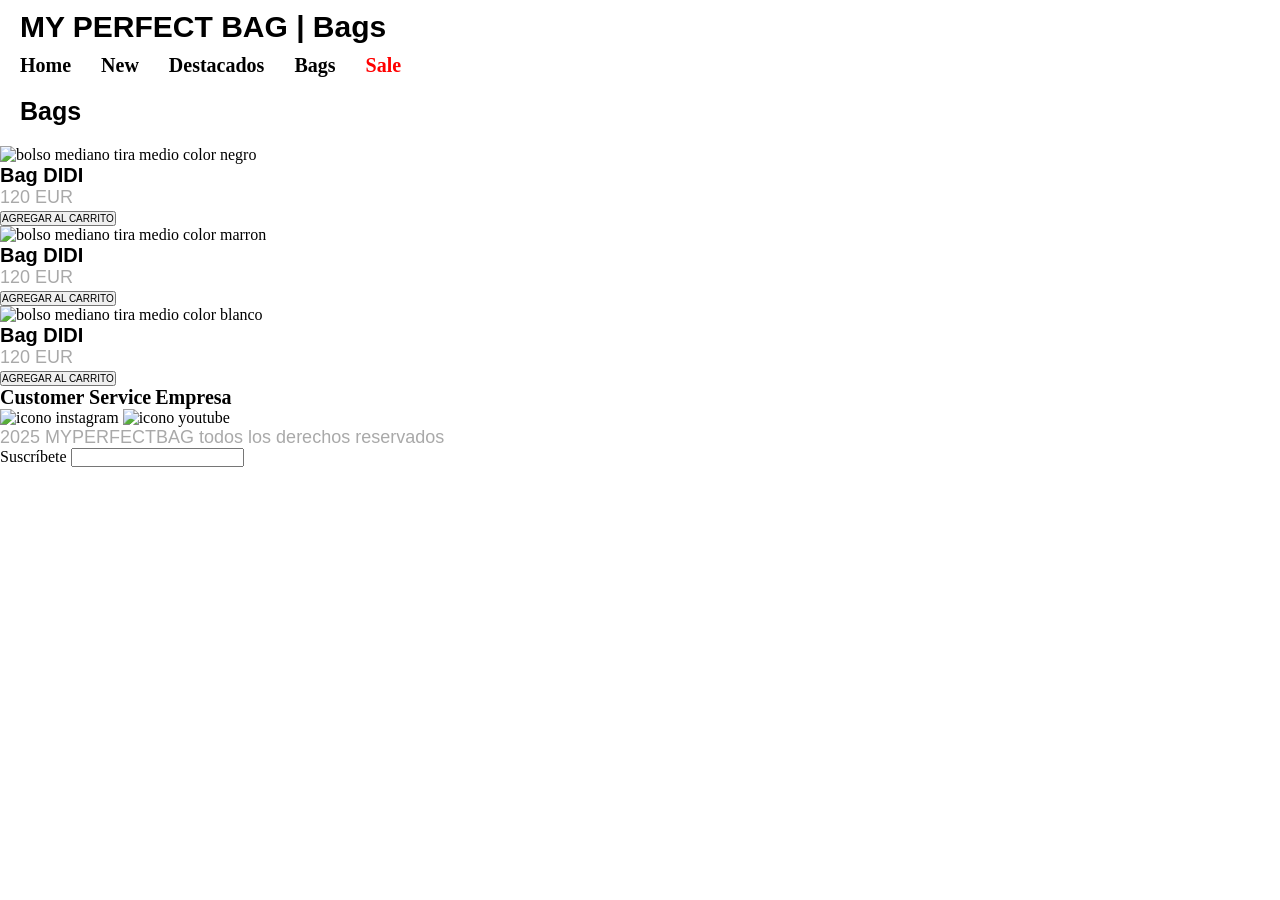
==== pages/bags.html @ c4b67654 "se agregan archivos del proyecto" ====
<!DOCTYPE html>
<html lang="es">
<head>
    <meta charset="UTF-8">
    <meta name="viewport" content="width=device-width, initial-scale=1.0">
    <title>Bags | MY PERFECT BAG</title>
    <link rel="stylesheet" href="../styles/styles.css">

</head>

<body>
     <header>
        <h1>MY PERFECT BAG | Bags</h1>
        <nav>
            <ul>
                <li><a href="../index.html">Home</a></li>
               <li><a href="new.html">New</a></li>
               <li><a href="destacados.html">Destacados</a></li>
               <li><a href="#">Bags</a></li>
               <li><a href="sale.html"class="rojo">Sale</a></li>
               
            </ul>
        </nav>

    </header>
    
</body>

   <main>
       <section>
          <h2>Bags</h2>
          <div>
            <img src="/assets/packshot-front_tonca-noir-grain_c820976f-e70b-4822-9b46-50f0cab2e204.webp" alt="bolso mediano tira medio color negro">
            <h3>Bag DIDI</h3>
            <P>120 EUR</P>
            <BUtton>AGREGAR AL CARRITO</BUtton>
          </div>
          <div>
            <img src="/assets/packshot-front_numero-dix-camel-grain.webp" alt="bolso mediano tira medio color marron">
            <h3>Bag DIDI</h3>
            <P>120 EUR</P>
            <BUtton>AGREGAR AL CARRITO</BUtton>
          </div>
          <div>
            <img src="/assets/packshot-front_numero-dix-craie-grain.webp" alt="bolso mediano tira medio color blanco">
            <h3>Bag DIDI</h3>
            <P>120 EUR</P>
            <BUtton>AGREGAR AL CARRITO</BUtton>
          </div>
        </section>
    </main>

 

 <footer>
      <!--Primer bloque dnd van links a customer service.html y Empresa.html-->
     <div>
      <a href="customerservice.html">Customer Service</a>
      <a href="empresa.html">Empresa</a>
      
     </div>

      <!--Segundo bloque social media-->
     <div>
      <img src="/assets/freepik__upload__18457.png"alt="icono instagram">
      <img src="/assets/icono-aplicacion-youtube-logotipo-aplicacion-icono-redes-sociales_561158-3674.png"alt="icono youtube">

     </div>

     <!--Tercer bloque párrafo-->
     <div>
      <p>2025 MYPERFECTBAG todos los derechos reservados</p>

     </div>

     <!--Cuarto parrafo newsletter-->
     <div>
      <form action="#####">
        <label for="newsletter">Suscríbete</label>
        <input type="email">

      </form>
     </div>
    </footer>
</body>

</html>
---- styles/styles.css ----
header{
    background-color:white;
   
}
/* tambien podría poner black aqui del h1 para ahorrar codigo*/


* {
  margin: 0;
  padding: 0;
  box-sizing: border-box;
}
/*esto es un reset a 0 para todo en general*/

.barra-navegacion {
  display: flex;
  justify-content: space-between;
  align-items: center;
}


.acciones img {
  width: 24px;          
  height: 24px;         
  object-fit: contain;  /* ajusta la imagen dentro sin deformarla */

}

.acciones {
  margin-left: auto;     /* Esto empuja los íconos a la derecha */
  display: flex;         /* Para que los íconos se alineen en fila */
  gap: 15px;

}


a{
    color: black;
    font-weight: bold;
    font-size: 20px;
    text-decoration: none;
}

/* al principio estaba asi: ul{list-style: none; pero ahora le aplico flex y utlilizamols ruta de especificidad*/


header nav ul{

    list-style: none;
    display: flex;
    gap: 30px;
    padding: 0;
    margin: 0;
    margin-left:20px;
}
/* le agrego padding y margin 0 para ponerlo en reset y empezar de 0*/

.rojo {
    color:red
}


.portada {
  margin-top: 0px;            /* Espacio externo arriba lo pongo 0 porque quiero que quede pegado al menu*/
  margin-right: auto;          /* Auto-centra horizontalmente (derecha) */
  margin-bottom: 40px;         /* Espacio externo abajo */
  margin-left: auto;           /* Auto-centra horizontalmente (izquierda) */

  padding-top: 0px;           /* Espacio interno arriba  lo pongo en 0  para no dejar espacio imagen menu*/
  padding-right: 0px;          /* Sin espacio interno a la derecha */
  padding-bottom: 40px;        /* Espacio interno abajo */
  padding-left: 0px;           /* Sin espacio interno a la izquierda */
  
}       

h1{
    color:black;
    font-family: Arial, Helvetica, sans-serif;
    font-size: 30px;
    margin-bottom: 10px; /*pongo este margin para separar entre titulo y menú y que no  me baje mas la imagen*/
    margin-top: 10px;
    margin-left: 20px;
}

.fila-productos {               /* es el contenedor que envuelve las tarjetas*/
  display: flex;               /* Activa Flexbox para que se pongan en linea */
  gap: 30px;                   
  justify-content:left;     
  flex-wrap: wrap;             
  margin: 20px;              
}


.producto {                  /*cada tarjeta individual define como se ve la tarjeta*/
  width: 250px;              /*ancho de la caja*/ 
  padding: 20px;               
  border: 1px solid #fff;           
  text-align: center;          
  box-shadow: 0 2px 5px rgba(0, 0, 0, 0.1);  /* Sombra suave */
}

.producto img {                /* estilo para la imagen*/
  width: 100%;                 /* La imagen se adapta al ancho de la tarjeta */
  height: auto;                /* Mantiene proporciones */
  display: block;
  margin-bottom: 10px;
}


h2{
    color:black;
    font-family: Arial, Helvetica, sans-serif;
    font-size: 25px;
    margin: 20px;
}

h3{
    color:black;
    font-family: Arial, Helvetica, sans-serif;
    font-size: 20px;
}

p{  color:darkgrey;
    font-family:Arial, Helvetica, sans-serif;
    font-size: 18px;

}

button{
    
    color:black;
    font-family: Arial, Helvetica, sans-serif;
    font-size: 10px;

}

strong{

    color:black;
    font-weight: bold;
    font-size: 8px

}

/* Aqui agrego el css para armar mi grill de videos perfect match */

.collage-videos {
  display: grid;
  grid-template-columns: repeat(4, 1fr); /* 4 columnas iguales */
  grid-auto-rows: 200px; 
  gap: 10px;
  padding: 20px;
}

.video video {
  width: 100%;
  height: 100%;
  object-fit: cover;
  border-radius: 8px;
}

/* Distribución estilo collage de los videos */
.v1 {
  grid-column: span 2;
  grid-row: span 2;
}

.v2 {
  grid-column: span 2;
  grid-row: span 1;
}

.v3 {
  grid-column: span 1;
  grid-row: span 3;
}

.v4 {
  grid-column: span 1;
  grid-row: span 3;
}

.v5 {
  grid-column: span 2;
  grid-row: span 2;
}



/* CAJÓN PRINCIPAL */
.footer {
  display: flex;
  flex-direction: column;
  gap: 20px;
  background-color:white;
  color: black;
  padding: 40px 20px;
  font-family: 'Montserrat', sans-serif;
}

/* CONTENEDOR PARA ENLACES + NEWSLETTER EN FILA */
.footer-top {
  display: flex;
  justify-content: space-between;
  flex-wrap: wrap;
}

/* BLOQUE DE ENLACES */
.footer-links {
  display: flex;
  flex-direction: row;
  gap: 10px;
}

.footer-links a {
  color: black;
  font-size: 16px;
  text-decoration: none;
}

.footer-links a:hover {
  text-decoration: underline;
}

/* BLOQUE DE NEWSLETTER */
.footer-newsletter {
  display: flex;
  flex-direction: column;
  text-align:right;
  gap: 10px;
}

.footer-newsletter label {
  font-size: 14px;
}

.footer-newsletter input[type="email"] {
  padding: 8px;
  border: none;
  border-radius: 4px;
  width: 200px;
}

/* BLOQUE DE REDES */
.footer-social {
  display: flex;
  gap: 10px;
}
.footer-social img {
  width: 15px;
  height: 15px;
}

/* COPYRIGHT */
.footer-copy {
  text-align:left;
  font-size: 12px;
  color: #aaa;
}

.footer-copy p {
  font-size: 12px;
  color: #aaa;
  margin-top: 10px;
}

.footer-newsletter button {
  padding: 8px 12px;
  background-color: #70ab93;
  border: none;
  border-radius: 4px;
  color: black;
  cursor: pointer;
  font-size: 14px;
  transition: background-color 0.3s ease;
}

.footer-newsletter button:hover {
  background-color: #c4124a;
}
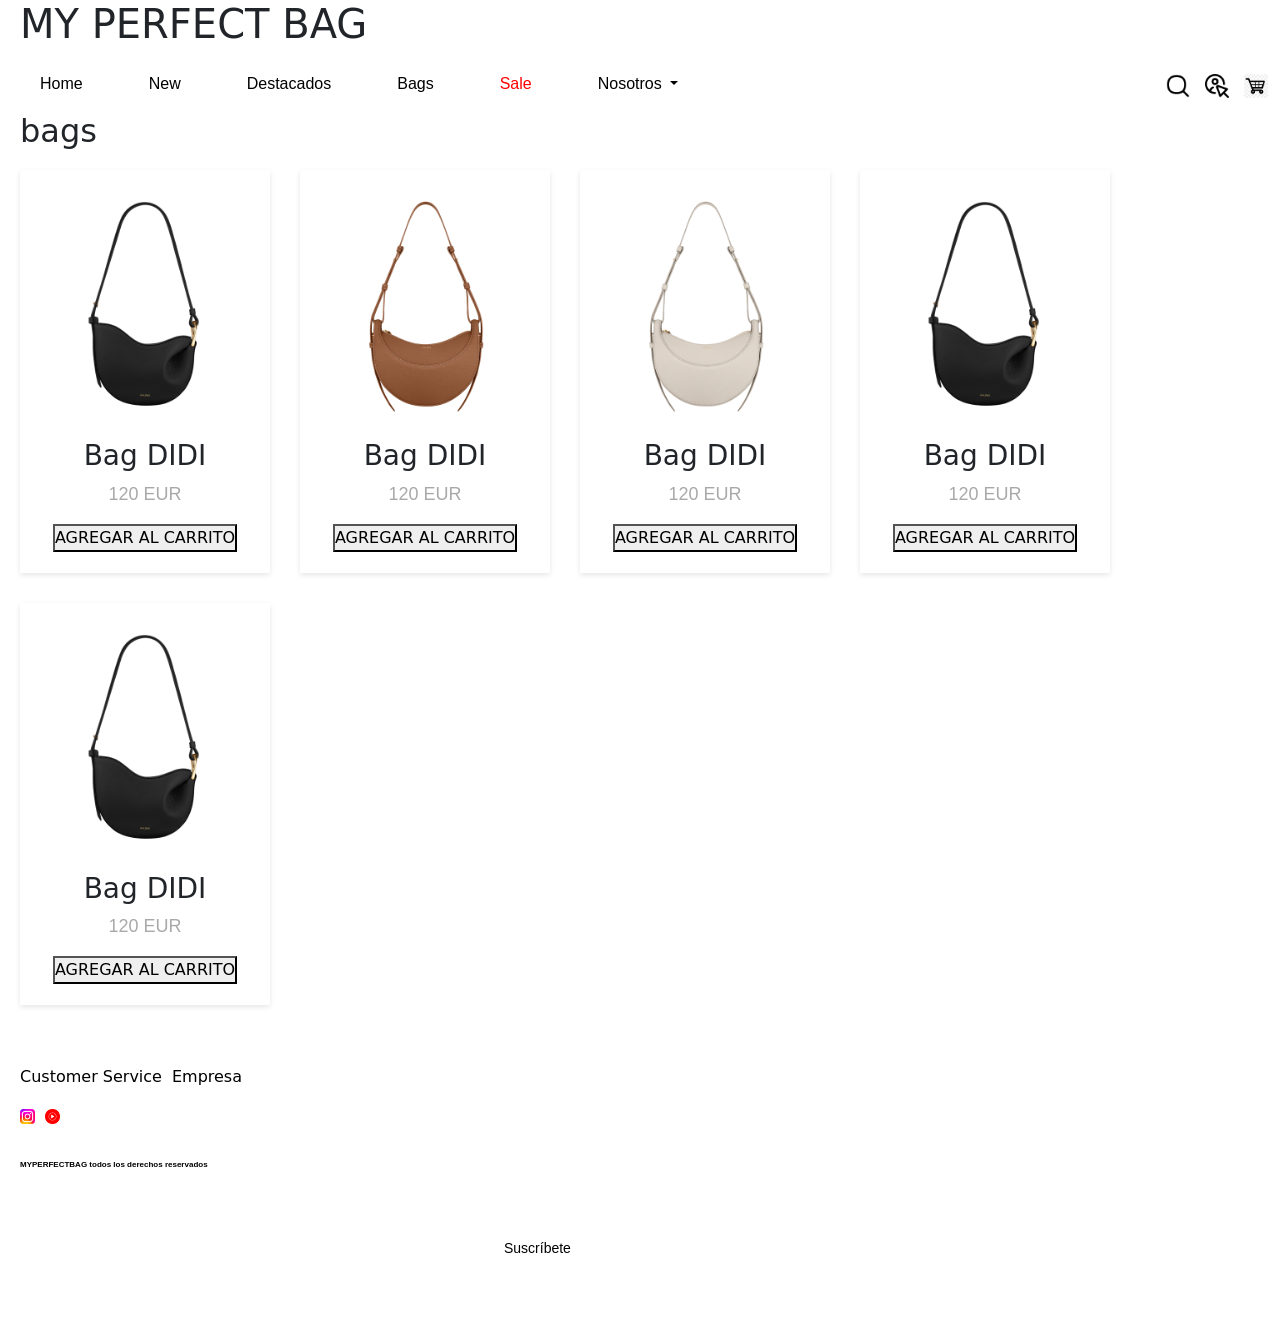
==== commit a55bfc59: "Cambios 23/7/2025" ====
--- a/pages/bags.html
+++ b/pages/bags.html
@@ -3,78 +3,122 @@
 <head>
     <meta charset="UTF-8">
     <meta name="viewport" content="width=device-width, initial-scale=1.0">
-    <title>Bags | MY PERFECT BAG</title>
+    <title>MY PERFECT BAG</title>
+
     <link rel="stylesheet" href="../styles/styles.css">
+
+    <link href="https://cdn.jsdelivr.net/npm/bootstrap@5.3.7/dist/css/bootstrap.min.css" rel="stylesheet" integrity="sha384-LN+7fdVzj6u52u30Kp6M/trliBMCMKTyK833zpbD+pXdCLuTusPj697FH4R/5mcr" crossorigin="anonymous">
+
+      <link rel="stylesheet" href="https://unpkg.com/aos@next/dist/aos.css" />
 
 </head>
 
 <body>
      <header>
-        <h1>MY PERFECT BAG | Bags</h1>
-        <nav>
-            <ul>
-                <li><a href="../index.html">Home</a></li>
-               <li><a href="new.html">New</a></li>
-               <li><a href="destacados.html">Destacados</a></li>
-               <li><a href="#">Bags</a></li>
-               <li><a href="sale.html"class="rojo">Sale</a></li>
-               
-            </ul>
-        </nav>
 
-    </header>
+        <h1 data-aos="fade-up">MY PERFECT BAG</h1>
+
+  <nav class="navbar navbar-expand-lg custom-navbar">
+    <div class="container-fluid">
+      <button class="navbar-toggler" type="button" data-bs-toggle="collapse" data-bs-target="#navMain" aria-controls="navMain" aria-expanded="false" aria-label="Toggle navigation">
+        <span class="navbar-toggler-icon"></span>
+      </button>
+
+      <div class="collapse navbar-collapse" id="navMain">
+        <ul class="navbar-nav me-auto mb-2 mb-lg-0">
+  <li class="nav-item"><a class="nav-link" href="../">Home</a></li>
+  <li class="nav-item"><a class="nav-link" href="new.html">New</a></li>
+  <li class="nav-item"><a class="nav-link" href="destacados.html">Destacados</a></li>
+  <li class="nav-item"><a class="nav-link" href="bags.html">Bags</a></li>
+  <li class="nav-item"><a class="nav-link rojo sale-tab" href="sale.html">Sale</a></li>
+
+  <!-- NUEVO DROPDOWN DESPUÉS DE SALE -->
+  <li class="nav-item dropdown">
+    <a class="nav-link dropdown-toggle" href="#" role="button" data-bs-toggle="dropdown" aria-expanded="false">
+      Nosotros
+    </a>
+    <ul class="dropdown-menu">
+      <li><a class="dropdown-item" href="pages/empresa.html">Empresa</a></li>
+      <li><a class="dropdown-item" href="pages/customerservice.html">Customer Service</a></li>
+    </ul>
+  </li>
+</ul>
+
+        <div class="acciones">
+          <a href="#"><img src="../assets/lupa.png" alt="busqueda"></a>
+          <a href="#"><img src="../assets/login.png" alt="login"></a>
+          <a href="#"><img src="../assets/carrito.jpeg" alt="carrito"></a>
+        </div>
+      </div>
+    </div>
+  </nav>
+</header>
     
 </body>
 
    <main>
        <section>
-          <h2>Bags</h2>
-          <div>
-            <img src="/assets/packshot-front_tonca-noir-grain_c820976f-e70b-4822-9b46-50f0cab2e204.webp" alt="bolso mediano tira medio color negro">
+          <h2>bags</h2>
+          <div class="fila-productos"> <!--Contenedor padre-->
+           <div class="producto">
+            <img src="../assets/bolsonegroDidi.webp" alt="bolso mediano tira medio color negro">
             <h3>Bag DIDI</h3>
             <P>120 EUR</P>
             <BUtton>AGREGAR AL CARRITO</BUtton>
           </div>
-          <div>
-            <img src="/assets/packshot-front_numero-dix-camel-grain.webp" alt="bolso mediano tira medio color marron">
+           <div class="producto">
+            <img src="../assets/bolsomarronDidi.webp" alt="bolso mediano tira medio color marron">
             <h3>Bag DIDI</h3>
             <P>120 EUR</P>
             <BUtton>AGREGAR AL CARRITO</BUtton>
           </div>
-          <div>
-            <img src="/assets/packshot-front_numero-dix-craie-grain.webp" alt="bolso mediano tira medio color blanco">
+           <div class="producto">
+            <img src="../assets/bolsoblancoDidi.webp" alt="bolso mediano tira medio color blanco">
+            <h3>Bag DIDI</h3>
+            <P>120 EUR</P>
+            <BUtton>AGREGAR AL CARRITO</BUtton>
+          </div>
+          <div class="producto">
+            <img src="../assets/bolsonegroDidi.webp" alt="bolso mediano tira medio color negro">
+            <h3>Bag DIDI</h3>
+            <P>120 EUR</P>
+            <BUtton>AGREGAR AL CARRITO</BUtton>
+          </div>
+          <div class="producto">
+            <img src="../assets/bolsonegroDidi.webp" alt="bolso mediano tira medio color negro">
             <h3>Bag DIDI</h3>
             <P>120 EUR</P>
             <BUtton>AGREGAR AL CARRITO</BUtton>
           </div>
         </section>
+
     </main>
 
  
 
- <footer>
+<footer class="footer">
       <!--Primer bloque dnd van links a customer service.html y Empresa.html-->
-     <div>
+     <div class="footer-links">
       <a href="customerservice.html">Customer Service</a>
       <a href="empresa.html">Empresa</a>
       
      </div>
 
       <!--Segundo bloque social media-->
-     <div>
-      <img src="/assets/freepik__upload__18457.png"alt="icono instagram">
-      <img src="/assets/icono-aplicacion-youtube-logotipo-aplicacion-icono-redes-sociales_561158-3674.png"alt="icono youtube">
+     <div class="footer-social">
+      <img src="../assets/iconoinstagram.png"alt="icono instagram">
+      <img src="../assets/iconoyoutube.png"alt="icono youtube">
 
      </div>
 
      <!--Tercer bloque párrafo-->
-     <div>
-      <p>2025 MYPERFECTBAG todos los derechos reservados</p>
+     <div class="footer-copy">
+      <p><strong> MYPERFECTBAG todos los derechos reservados</strong></p>
 
      </div>
 
      <!--Cuarto parrafo newsletter-->
-     <div>
+     <div class="footer-newsletter">
       <form action="#####">
         <label for="newsletter">Suscríbete</label>
         <input type="email">
@@ -82,6 +126,15 @@
       </form>
      </div>
     </footer>
+
+   
+    <script src="https://cdn.jsdelivr.net/npm/bootstrap@5.3.7/dist/js/bootstrap.bundle.min.js" integrity="sha384-ndDqU0Gzau9qJ1lfW4pNLlhNTkCfHzAVBReH9diLvGRem5+R9g2FzA8ZGN954O5Q" crossorigin="anonymous"></script>
+
+  <script src="https://unpkg.com/aos@next/dist/aos.js"></script>
+  <script>
+    AOS.init();
+  </script>
+
 </body>
 
 </html>
--- a/styles/styles.css
+++ b/styles/styles.css
@@ -1,269 +1,243 @@
-header{
-    background-color:white;
-   
-}
-/* tambien podría poner black aqui del h1 para ahorrar codigo*/
-
-
 * {
   margin: 0;
   padding: 0;
   box-sizing: border-box;
 }
-/*esto es un reset a 0 para todo en general*/
+
+body {
+  font-family: 'Montserrat', sans-serif;
+}
+
+header {
+  background-color: white;
+}
+header nav ul {
+  list-style: none;
+  display: flex;
+  gap: 30px;
+  margin: 0;
+  padding: 0;
+  margin-left: 20px;
+}
 
 .barra-navegacion {
   display: flex;
   justify-content: space-between;
   align-items: center;
-}
-
-
+  gap: 0;
+}
+
+.navbar-nav > .nav-item {
+  margin-right: 20px;
+}
+
+.nav-link,
+.dropdown-item {
+  font-family: 'Montserrat', sans-serif;
+  font-weight: 600;
+  font-size: 18px;
+  text-decoration: none;
+  color: black !important;
+
+}
+
+.nav-link:hover {
+  text-decoration: underline;
+}
+
+.rojo {
+  color: red !important;
+}
+
+/* Aplicamos Font Poppins solo en elementos específicos */
+
+p,
+button,
+input,
+.footer-newsletter label {
+  font-family: 'Poppins', sans-serif;
+  font-weight: 400;
+}
+
+
+.acciones {
+  display: flex;
+  justify-content: flex-start;
+  align-items: center;
+  gap: 15px;
+  margin-left: auto;
+}
 .acciones img {
-  width: 24px;          
-  height: 24px;         
-  object-fit: contain;  /* ajusta la imagen dentro sin deformarla */
-
-}
-
-.acciones {
-  margin-left: auto;     /* Esto empuja los íconos a la derecha */
-  display: flex;         /* Para que los íconos se alineen en fila */
-  gap: 15px;
-
-}
-
-
-a{
-    color: black;
-    font-weight: bold;
-    font-size: 20px;
-    text-decoration: none;
-}
-
-/* al principio estaba asi: ul{list-style: none; pero ahora le aplico flex y utlilizamols ruta de especificidad*/
-
-
-header nav ul{
-
-    list-style: none;
-    display: flex;
-    gap: 30px;
-    padding: 0;
-    margin: 0;
-    margin-left:20px;
-}
-/* le agrego padding y margin 0 para ponerlo en reset y empezar de 0*/
-
-.rojo {
-    color:red
-}
-
+  width: 24px;
+  height: 24px;
+  -o-object-fit: contain;
+     object-fit: contain;
+}
+
+a {
+  color: black;
+  font-size: 20px;
+  text-decoration: none;
+}
 
 .portada {
-  margin-top: 0px;            /* Espacio externo arriba lo pongo 0 porque quiero que quede pegado al menu*/
-  margin-right: auto;          /* Auto-centra horizontalmente (derecha) */
-  margin-bottom: 40px;         /* Espacio externo abajo */
-  margin-left: auto;           /* Auto-centra horizontalmente (izquierda) */
-
-  padding-top: 0px;           /* Espacio interno arriba  lo pongo en 0  para no dejar espacio imagen menu*/
-  padding-right: 0px;          /* Sin espacio interno a la derecha */
-  padding-bottom: 40px;        /* Espacio interno abajo */
-  padding-left: 0px;           /* Sin espacio interno a la izquierda */
-  
-}       
-
-h1{
-    color:black;
-    font-family: Arial, Helvetica, sans-serif;
-    font-size: 30px;
-    margin-bottom: 10px; /*pongo este margin para separar entre titulo y menú y que no  me baje mas la imagen*/
-    margin-top: 10px;
-    margin-left: 20px;
-}
-
-.fila-productos {               /* es el contenedor que envuelve las tarjetas*/
-  display: flex;               /* Activa Flexbox para que se pongan en linea */
-  gap: 30px;                   
-  justify-content:left;     
-  flex-wrap: wrap;             
-  margin: 20px;              
-}
-
-
-.producto {                  /*cada tarjeta individual define como se ve la tarjeta*/
-  width: 250px;              /*ancho de la caja*/ 
-  padding: 20px;               
-  border: 1px solid #fff;           
-  text-align: center;          
-  box-shadow: 0 2px 5px rgba(0, 0, 0, 0.1);  /* Sombra suave */
-}
-
-.producto img {                /* estilo para la imagen*/
-  width: 100%;                 /* La imagen se adapta al ancho de la tarjeta */
-  height: auto;                /* Mantiene proporciones */
+  margin: 0 auto 40px auto;
+  padding: 0 0 40px 0;
+}
+
+h1 {
+  font-size: 30px;
+
+  margin: 20px;
+}
+
+h2 {
+  color: black;
+
+  font-size: 25px;
+  margin: 20px;
+}
+
+h3 {
+  color: black;
+
+  font-size: 20px;
+}
+
+p {
+  color: darkgrey;
+
+  font-size: 18px;
+}
+
+button {
+  color: black;
+  font-size: 10px;
+}
+
+strong {
+  color: black;
+  font-weight: bold;
+  font-size: 8px;
+}
+
+@keyframes blink {
+  0%, 100% {
+    opacity: 1;
+  }
+  50% {
+    opacity: 0;
+  }
+}
+.sale-tab {
+  color: red;
+  animation: blink 5s infinite;
+}
+
+.custom-navbar {
+  background-color: white !important;
+  padding: 10px 20px;
+}
+
+.fila-productos {
+  display: flex;
+  gap: 30px;
+  justify-content: left;
+  flex-wrap: wrap;
+  margin: 20px;
+}
+.fila-productos .producto {
+  width: 250px;
+  padding: 20px;
+  border: 1px solid white;
+  text-align: center;
+  box-shadow: 0 2px 5px rgba(0, 0, 0, 0.1);
+}
+.fila-productos .producto img {
+  width: 100%;
+  height: auto;
   display: block;
   margin-bottom: 10px;
 }
 
-
-h2{
-    color:black;
-    font-family: Arial, Helvetica, sans-serif;
-    font-size: 25px;
-    margin: 20px;
-}
-
-h3{
-    color:black;
-    font-family: Arial, Helvetica, sans-serif;
-    font-size: 20px;
-}
-
-p{  color:darkgrey;
-    font-family:Arial, Helvetica, sans-serif;
-    font-size: 18px;
-
-}
-
-button{
-    
-    color:black;
-    font-family: Arial, Helvetica, sans-serif;
-    font-size: 10px;
-
-}
-
-strong{
-
-    color:black;
-    font-weight: bold;
-    font-size: 8px
-
-}
-
-/* Aqui agrego el css para armar mi grill de videos perfect match */
-
 .collage-videos {
   display: grid;
-  grid-template-columns: repeat(4, 1fr); /* 4 columnas iguales */
-  grid-auto-rows: 200px; 
+  grid-template-columns: repeat(4, 1fr);
+  grid-auto-rows: 200px;
   gap: 10px;
   padding: 20px;
 }
-
-.video video {
+.collage-videos .video video {
   width: 100%;
   height: 100%;
-  object-fit: cover;
+  -o-object-fit: cover;
+     object-fit: cover;
   border-radius: 8px;
 }
-
-/* Distribución estilo collage de los videos */
-.v1 {
+.collage-videos .v1 {
   grid-column: span 2;
   grid-row: span 2;
 }
-
-.v2 {
+.collage-videos .v2 {
   grid-column: span 2;
   grid-row: span 1;
 }
-
-.v3 {
+.collage-videos .v3, .collage-videos .v4 {
   grid-column: span 1;
   grid-row: span 3;
 }
-
-.v4 {
-  grid-column: span 1;
-  grid-row: span 3;
-}
-
-.v5 {
+.collage-videos .v5 {
   grid-column: span 2;
   grid-row: span 2;
 }
 
-
-
-/* CAJÓN PRINCIPAL */
 .footer {
   display: flex;
   flex-direction: column;
   gap: 20px;
-  background-color:white;
+  background-color: white;
   color: black;
   padding: 40px 20px;
-  font-family: 'Montserrat', sans-serif;
-}
-
-/* CONTENEDOR PARA ENLACES + NEWSLETTER EN FILA */
+
+}
 .footer-top {
   display: flex;
   justify-content: space-between;
+  align-items: center;
+  gap: 0;
   flex-wrap: wrap;
 }
-
-/* BLOQUE DE ENLACES */
 .footer-links {
   display: flex;
   flex-direction: row;
   gap: 10px;
 }
-
 .footer-links a {
   color: black;
   font-size: 16px;
   text-decoration: none;
 }
-
 .footer-links a:hover {
   text-decoration: underline;
 }
-
-/* BLOQUE DE NEWSLETTER */
 .footer-newsletter {
   display: flex;
   flex-direction: column;
-  text-align:right;
-  gap: 10px;
+  align-items:flex-end;
+  text-align: right;
+  margin: 0 auto;
+  padding: 20px;
 }
 
 .footer-newsletter label {
   font-size: 14px;
 }
-
-.footer-newsletter input[type="email"] {
+.footer-newsletter input[type=email] {
   padding: 8px;
   border: none;
   border-radius: 4px;
   width: 200px;
 }
-
-/* BLOQUE DE REDES */
-.footer-social {
-  display: flex;
-  gap: 10px;
-}
-.footer-social img {
-  width: 15px;
-  height: 15px;
-}
-
-/* COPYRIGHT */
-.footer-copy {
-  text-align:left;
-  font-size: 12px;
-  color: #aaa;
-}
-
-.footer-copy p {
-  font-size: 12px;
-  color: #aaa;
-  margin-top: 10px;
-}
-
 .footer-newsletter button {
   padding: 8px 12px;
   background-color: #70ab93;
@@ -274,8 +248,90 @@
   font-size: 14px;
   transition: background-color 0.3s ease;
 }
-
 .footer-newsletter button:hover {
   background-color: #c4124a;
 }
-
+.footer-social {
+  display: flex;
+  gap: 10px;
+}
+.footer-social img {
+  width: 15px;
+  height: 15px;
+}
+.footer-copy {
+  text-align: left;
+  font-size: 12px;
+  color: #aaa;
+}
+.footer-copy p {
+  font-size: 12px;
+  color: #aaa;
+  margin-top: 10px;
+}
+
+@media (max-width: 768px) {
+  .barra-navegacion {
+    flex-direction: column;
+    align-items: center;
+    gap: 10px;
+  }
+  .barra-navegacion nav ul {
+    flex-direction: column;
+    align-items: center;
+    gap: 15px;
+    margin-left: 0;
+  }
+  .acciones {
+    justify-content: center;
+    margin-left: 0;
+  }
+  .fila-productos {
+    justify-content: center;
+    gap: 20px;
+  }
+  .fila-productos .producto {
+    width: 90%;
+  }
+  .footer {
+    text-align: center;
+    align-items: center;
+  }
+  .footer-links, .footer-social, .footer-newsletter {
+    flex-direction: column;
+    align-items: center;
+  }
+}
+@media (min-width: 769px) and (max-width: 1024px) {
+  .barra-navegacion {
+    flex-direction: column;
+    align-items: center;
+    gap: 15px;
+  }
+  .barra-navegacion nav ul {
+    flex-direction: row;
+    flex-wrap: wrap;
+    justify-content: center;
+    gap: 20px;
+    margin-left: 0;
+  }
+  .acciones {
+    justify-content: center;
+    margin-left: 0;
+  }
+  .fila-productos {
+    justify-content: center;
+    gap: 25px;
+  }
+  .fila-productos .producto {
+    width: 45%;
+  }
+  .footer {
+    text-align: center;
+    align-items: center;
+  }
+  .footer-links, .footer-social, .footer-newsletter {
+    justify-content: center;
+    flex-wrap: wrap;
+  }
+}/*# sourceMappingURL=styles.css.map */
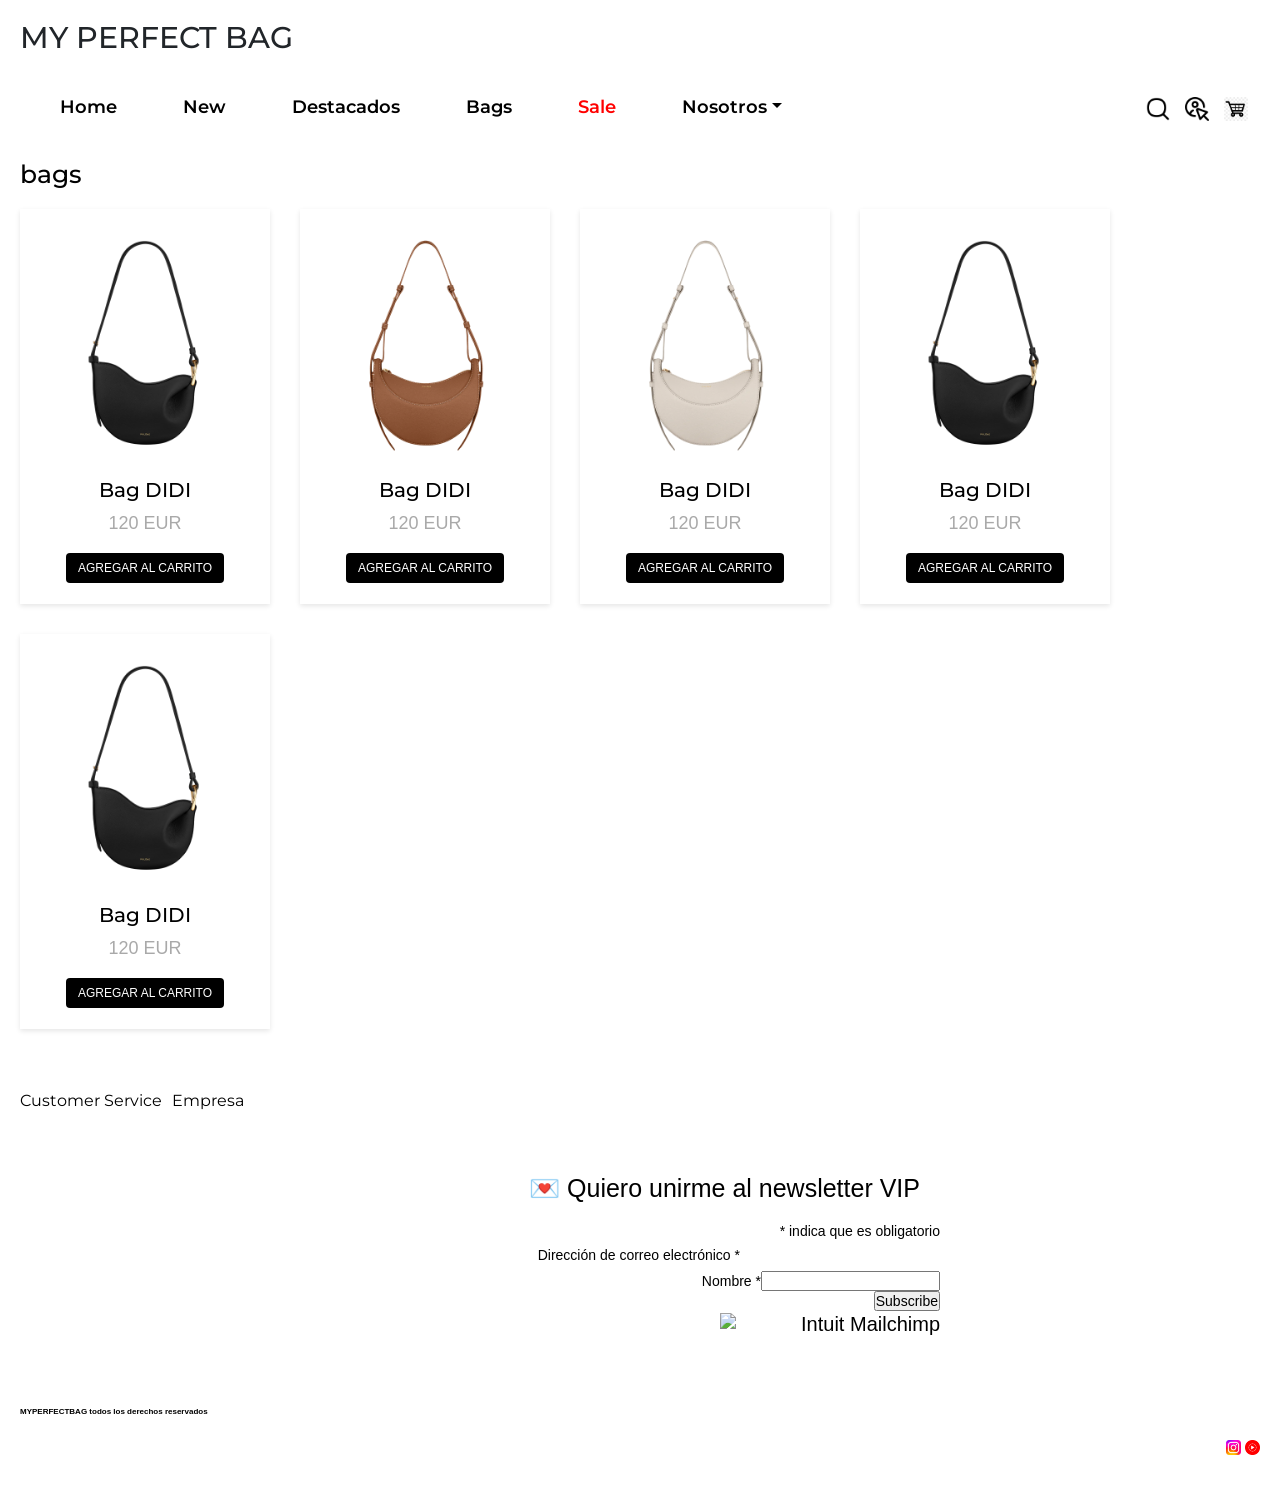
==== commit 5207027e: "FINAL" ====
--- a/pages/bags.html
+++ b/pages/bags.html
@@ -5,54 +5,63 @@
     <meta name="viewport" content="width=device-width, initial-scale=1.0">
     <title>MY PERFECT BAG</title>
 
-    <link rel="stylesheet" href="../styles/styles.css">
+  <!-- Google Fonts -->
+  <link rel="preconnect" href="https://fonts.googleapis.com" />
+  <link rel="preconnect" href="https://fonts.gstatic.com" crossorigin />
+  <link href="https://fonts.googleapis.com/css2?family=Montserrat:wght@300;400;600&display=swap" rel="stylesheet" />
 
-    <link href="https://cdn.jsdelivr.net/npm/bootstrap@5.3.7/dist/css/bootstrap.min.css" rel="stylesheet" integrity="sha384-LN+7fdVzj6u52u30Kp6M/trliBMCMKTyK833zpbD+pXdCLuTusPj697FH4R/5mcr" crossorigin="anonymous">
+  
+  <link href="https://cdn.jsdelivr.net/npm/bootstrap@5.3.7/dist/css/bootstrap.min.css" rel="stylesheet" />
 
-      <link rel="stylesheet" href="https://unpkg.com/aos@next/dist/aos.css" />
+  
+  <link rel="stylesheet" href="https://unpkg.com/aos@next/dist/aos.css" />
+
+  
+  <link rel="stylesheet" href="../styles/styles.css" />
+
+   <meta name="description" content="Descubre los bolsos exclusivos de My Perfect Bag. Calidad, diseño y estilo en cada modelo. Compra online tus bolsos favoritos.">
+    <meta name="keywords" content="bolsos, bags, moda, accesorios, cuero, diseño, tienda online, My Perfect Bag">
+    <meta name="author" content="My Perfect Bag">
+    <meta property="og:title" content="My Perfect Bag - Bolsos exclusivos y de diseño">
+    <meta property="og:description" content="Encuentra tu bolso perfecto en nuestra tienda online. Modelos únicos, calidad premium y envío rápido.">
+   
 
 </head>
 
 <body>
-     <header>
+       <header>
+    <h1 data-aos="fade-up">MY PERFECT BAG</h1>
+    <nav class="navbar navbar-expand-lg custom-navbar">
+      <div class="container-fluid">
+        <button class="navbar-toggler" type="button" data-bs-toggle="collapse" data-bs-target="#navMain">
+          <span class="navbar-toggler-icon"></span>
+        </button>
 
-        <h1 data-aos="fade-up">MY PERFECT BAG</h1>
+        <div class="collapse navbar-collapse" id="navMain">
+          <ul class="navbar-nav me-auto mb-2 mb-lg-0">
+            <li class="nav-item"><a class="nav-link" href="../">Home</a></li>
+            <li class="nav-item"><a class="nav-link" href="new.html">New</a></li>
+            <li class="nav-item"><a class="nav-link" href="destacados.html">Destacados</a></li>
+            <li class="nav-item"><a class="nav-link" href="bags.html">Bags</a></li>
+            <li class="nav-item"><a class="nav-link rojo sale-tab" href="sale.html">Sale</a></li>
+            <li class="nav-item dropdown">
+              <a class="nav-link dropdown-toggle" href="#" role="button" data-bs-toggle="dropdown">Nosotros</a>
+              <ul class="dropdown-menu">
+                <li><a class="dropdown-item" href="empresa.html">Empresa</a></li>
+                <li><a class="dropdown-item" href="customerservice.html">Customer Service</a></li>
+              </ul>
+            </li>
+          </ul>
 
-  <nav class="navbar navbar-expand-lg custom-navbar">
-    <div class="container-fluid">
-      <button class="navbar-toggler" type="button" data-bs-toggle="collapse" data-bs-target="#navMain" aria-controls="navMain" aria-expanded="false" aria-label="Toggle navigation">
-        <span class="navbar-toggler-icon"></span>
-      </button>
-
-      <div class="collapse navbar-collapse" id="navMain">
-        <ul class="navbar-nav me-auto mb-2 mb-lg-0">
-  <li class="nav-item"><a class="nav-link" href="../">Home</a></li>
-  <li class="nav-item"><a class="nav-link" href="new.html">New</a></li>
-  <li class="nav-item"><a class="nav-link" href="destacados.html">Destacados</a></li>
-  <li class="nav-item"><a class="nav-link" href="bags.html">Bags</a></li>
-  <li class="nav-item"><a class="nav-link rojo sale-tab" href="sale.html">Sale</a></li>
-
-  <!-- NUEVO DROPDOWN DESPUÉS DE SALE -->
-  <li class="nav-item dropdown">
-    <a class="nav-link dropdown-toggle" href="#" role="button" data-bs-toggle="dropdown" aria-expanded="false">
-      Nosotros
-    </a>
-    <ul class="dropdown-menu">
-      <li><a class="dropdown-item" href="pages/empresa.html">Empresa</a></li>
-      <li><a class="dropdown-item" href="pages/customerservice.html">Customer Service</a></li>
-    </ul>
-  </li>
-</ul>
-
-        <div class="acciones">
-          <a href="#"><img src="../assets/lupa.png" alt="busqueda"></a>
-          <a href="#"><img src="../assets/login.png" alt="login"></a>
-          <a href="#"><img src="../assets/carrito.jpeg" alt="carrito"></a>
+          <div class="acciones">
+            <a href="#"><img src="../assets/lupa.png" alt="busqueda" /></a>
+            <a href="#"><img src="../assets/login.png" alt="login" /></a>
+            <a href="#"><img src="../assets/carrito.jpeg" alt="carrito" /></a>
+          </div>
         </div>
       </div>
-    </div>
-  </nav>
-</header>
+    </nav>
+  </header>
     
 </body>
 
@@ -104,27 +113,58 @@
       
      </div>
 
-      <!--Segundo bloque social media-->
+     <!--Cuarto parrafo newsletter-->
+     <div class="footer-newsletter">
+  <div id="mc_embed_shell">
+      <link href="//cdn-images.mailchimp.com/embedcode/classic-061523.css" rel="stylesheet" type="text/css">
+  <style type="text/css">
+        #mc_embed_signup{background:#fff; false;clear:left; font:14px Helvetica,Arial,sans-serif; width: 600px;}
+        /* Add your own Mailchimp form style overrides in your site stylesheet or in this style block.
+           We recommend moving this block and the preceding CSS link to the HEAD of your HTML file. */
+</style>
+<div id="mc_embed_signup">
+    <form action="https://cexar.us6.list-manage.com/subscribe/post?u=3e4c51da8886378febb2b8194&amp;id=24ad4a3eec&amp;f_id=00bc9de0f0" method="post" id="mc-embedded-subscribe-form" name="mc-embedded-subscribe-form" class="validate" target="_blank">
+        <div id="mc_embed_signup_scroll"><h2>💌 Quiero unirme al newsletter VIP</h2>
+            <div class="indicates-required"><span class="asterisk">*</span> indica que es obligatorio</div>
+            <div class="mc-field-group"><label for="mce-EMAIL">Dirección de correo electrónico <span class="asterisk">*</span></label><input type="email" name="EMAIL" class="required email" id="mce-EMAIL" required="" value=""></div><div class="mc-field-group"><label for="mce-FNAME">Nombre <span class="asterisk">*</span></label><input type="text" name="FNAME" class="required text" id="mce-FNAME" value="" required=""></div>
+        <div id="mce-responses" class="clear foot">
+            <div class="response" id="mce-error-response" style="display: none;"></div>
+            <div class="response" id="mce-success-response" style="display: none;"></div>
+        </div>
+    <div aria-hidden="true" style="position: absolute; left: -5000px;">
+        /* real people should not fill this in and expect good things - do not remove this or risk form bot signups */
+        <input type="text" name="b_3e4c51da8886378febb2b8194_24ad4a3eec" tabindex="-1" value="">
+    </div>
+        <div class="optionalParent">
+            <div class="clear foot">
+                <input type="submit" name="subscribe" id="mc-embedded-subscribe" class="button" value="Subscribe">
+                <p style="margin: 0px auto;"><a href="http://eepurl.com/jjO5m6" title="Mailchimp: marketing por correo electrónico fácil y divertido"><span style="display: inline-block; background-color: transparent; border-radius: 4px;"><img class="refferal_badge" src="https://digitalasset.intuit.com/render/content/dam/intuit/mc-fe/en_us/images/intuit-mc-rewards-text-dark.svg" alt="Intuit Mailchimp" style="width: 220px; height: 40px; display: flex; padding: 2px 0px; justify-content: center; align-items: center;"></span></a></p>
+            </div>
+        </div>
+    </div>
+</form>
+</div>
+<script type="text/javascript" src="//s3.amazonaws.com/downloads.mailchimp.com/js/mc-validate.js"></script><script type="text/javascript">(function($) {window.fnames = new Array(); window.ftypes = new Array();fnames[0]='EMAIL';ftypes[0]='email';fnames[1]='FNAME';ftypes[1]='text';fnames[2]='LNAME';ftypes[2]='text';fnames[3]='ADDRESS';ftypes[3]='address';fnames[4]='PHONE';ftypes[4]='phone';fnames[5]='BIRTHDAY';ftypes[5]='birthday';fnames[6]='COMPANY';ftypes[6]='text';}(jQuery));var $mcj = jQuery.noConflict(true);</script></div>
+
+</div>
+
+     </div>
+<div 
+class="footer-diana">
+<div class="footer-copy">
+      <p><strong> MYPERFECTBAG todos los derechos reservados</strong></p>
+      
+     </div>
+
      <div class="footer-social">
       <img src="../assets/iconoinstagram.png"alt="icono instagram">
       <img src="../assets/iconoyoutube.png"alt="icono youtube">
-
      </div>
 
-     <!--Tercer bloque párrafo-->
-     <div class="footer-copy">
-      <p><strong> MYPERFECTBAG todos los derechos reservados</strong></p>
 
-     </div>
+</div>
+     
 
-     <!--Cuarto parrafo newsletter-->
-     <div class="footer-newsletter">
-      <form action="#####">
-        <label for="newsletter">Suscríbete</label>
-        <input type="email">
-
-      </form>
-     </div>
     </footer>
 
    
--- a/styles/styles.css
+++ b/styles/styles.css
@@ -85,6 +85,15 @@
   padding: 0 0 40px 0;
 }
 
+.carousel-control-prev-icon,
+.carousel-control-next-icon {
+  background-color:grey; 
+  border-radius: 20%;
+  width: 3rem;
+  height: 3rem;
+}
+
+
 h1 {
   font-size: 30px;
 
@@ -110,10 +119,24 @@
   font-size: 18px;
 }
 
-button {
-  color: black;
-  font-size: 10px;
-}
+.fila-productos .producto button {
+  font-size: 12px;             
+  padding: 6px 12px;           
+  background-color: black;
+  color: white;
+  border: none;
+  border-radius: 4px;          
+  cursor: pointer;
+  text-transform: uppercase;
+  font-weight: 500;
+  transition: background-color 0.3s ease;
+}
+
+.fila-productos .producto button:hover {
+  background-color: #444;
+}
+
+
 
 strong {
   color: black;
@@ -252,9 +275,15 @@
   background-color: #c4124a;
 }
 .footer-social {
-  display: flex;
+  text-align: right;
   gap: 10px;
 }
+
+.footer-diana
+{
+  display:block
+}
+
 .footer-social img {
   width: 15px;
   height: 15px;
